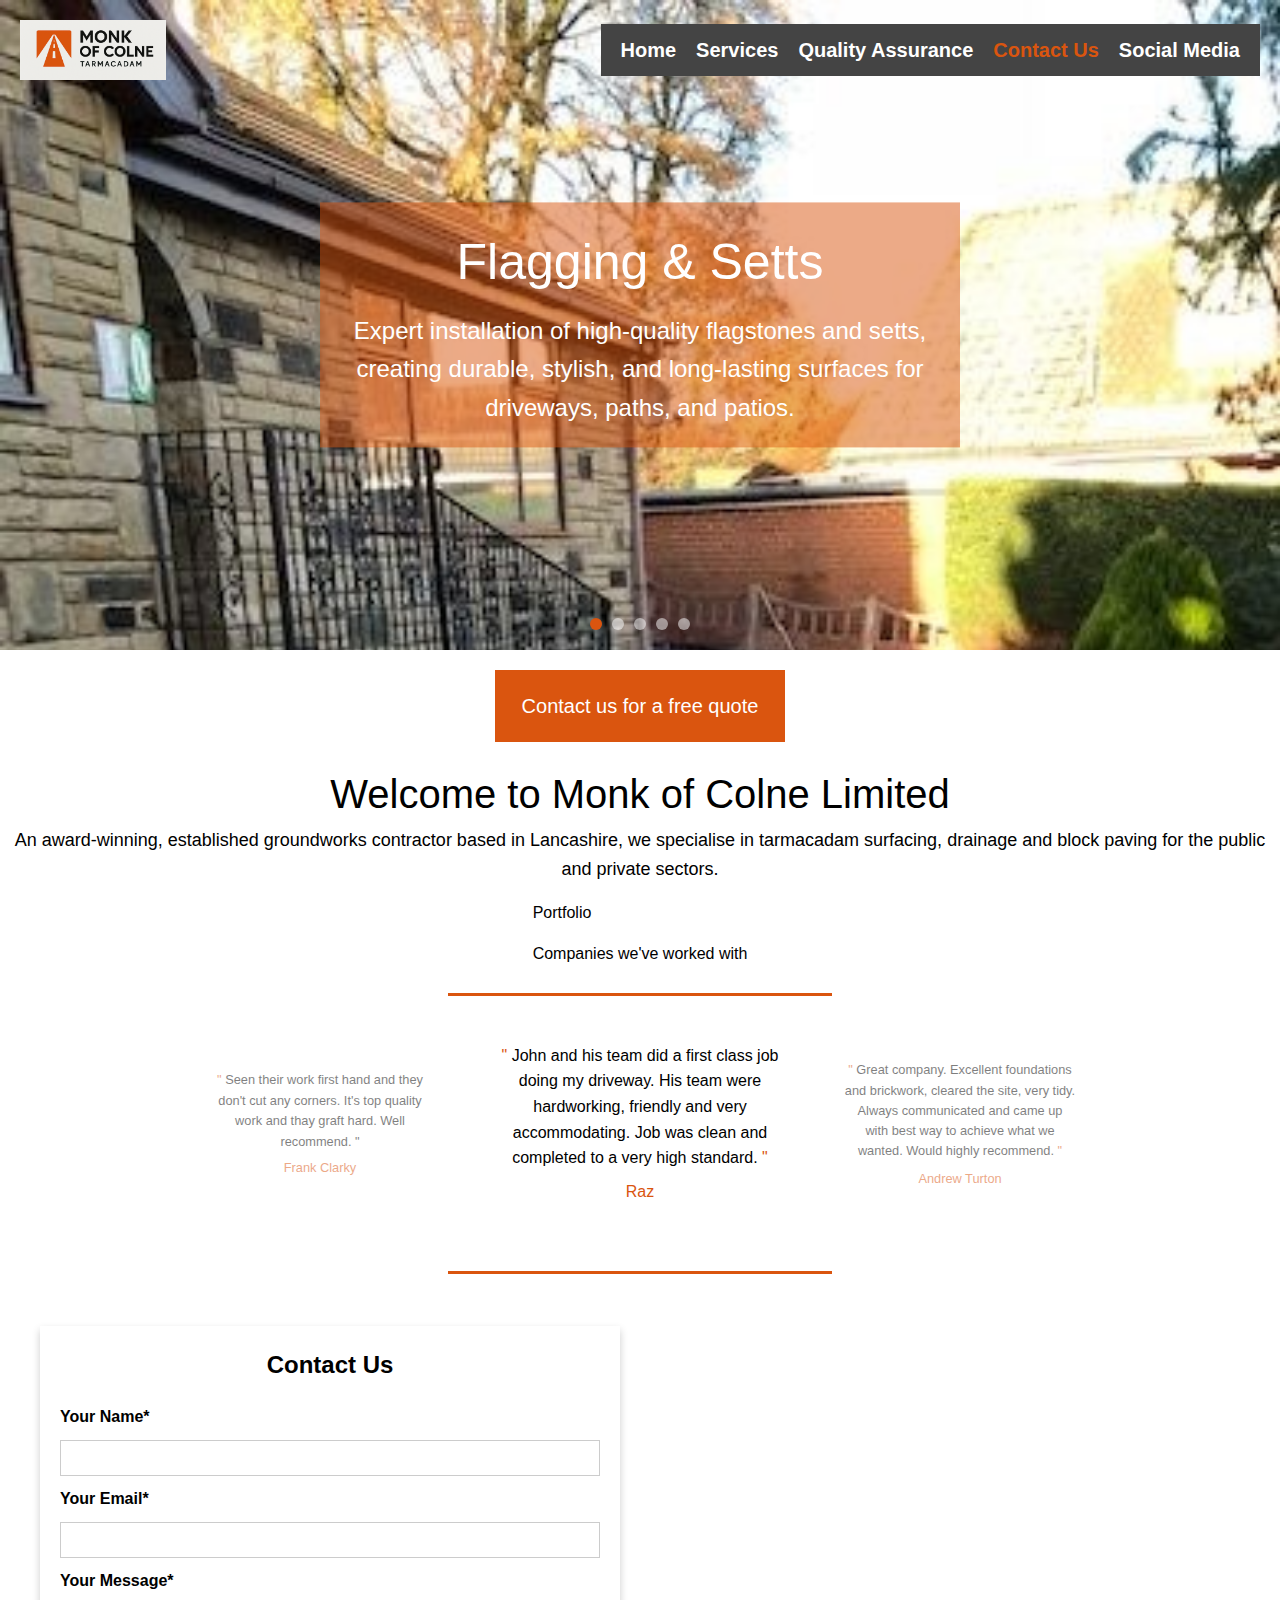
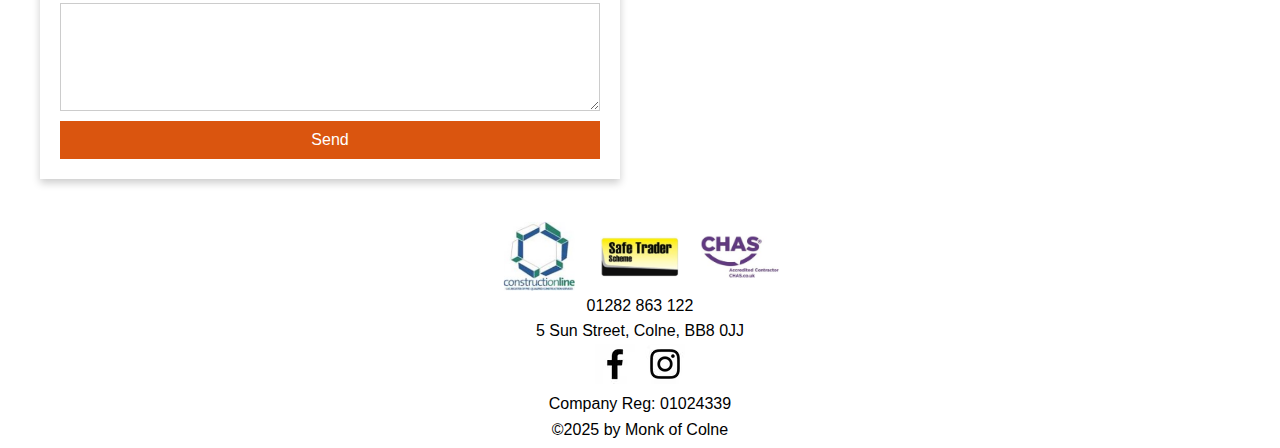
==== index.html @ 508a3753 "Update quote text" ====
<!DOCTYPE html>
<html lang="en">
<head>
  <meta charset="UTF-8" />
  <meta name="viewport" content="width=device-width, initial-scale=1, maximum-scale=1, user-scalable=no" />
  <title>Monk of Colne</title>
  <style>
    body { margin: 0; font-family: Calibri, sans-serif; line-height: 1.6; display: flex; flex-direction: column; align-items:center;}
    nav { position: fixed; top: 0; left: 0; right: 0; color: #fff; display: flex; justify-content: space-between; align-items: center; padding: 20px; transition: transform 0.3s ease-in-out, opacity 0.3s ease-in-out; z-index: 1000; }
    .logo { display: flex; justify-content: center; }
    .logo img { height: 60px; z-index: 1100; }
    .menu { display: flex; gap: 20px; padding: 10px 20px; background-color: #444; -webkit-tap-highlight-color: transparent; }
    .menu a { color: white; text-decoration: none; font-size: 20px; font-weight: bold; -webkit-tap-highlight-color: transparent; }
    .menu a:hover { color: #da550f; }
    .menu a:nth-child(4):hover { color: white; }
    .menu a:nth-child(4) { color: #da550f; }
    .burger { display: none; width: 40px; height: 32px; position: relative; cursor: pointer; z-index: 1100; outline: none; -webkit-tap-highlight-color: transparent; }
    .burger div { position: absolute; left: 0; width: 100%; height: 4px; background: #da550f; transition: all 0.3s ease; }
    .burger .line1 { top: 0; }
    .burger .line2 { top: 16px; }
    .burger .line3 { top: 32px; }
    .burger.toggle .line1 { top: 16px; transform: rotate(45deg); }
    .burger.toggle .line2 { opacity: 0; }
    .burger.toggle .line3 { top: 16px; transform: rotate(-45deg); }
    .carousel { position: relative; width: 100%; height: 650px; overflow: hidden; transition: background-position 0.3s ease; }
    .carousel-item { position: absolute; top: 0; left: 0; width: 100%; height: 100%; background-size: cover; background-position: center 0; background-repeat: no-repeat; opacity: 0; transition: opacity 0.6s ease; }
    .carousel-item.active { opacity: 1; z-index: 1; }
    .carousel-content { 
      position: absolute; top: 50%; left: 50%; transform: translate(-50%, -50%); 
      color: white; text-align: center; pointer-events: none; 
      background-color: rgba(218,85,15,0.5); padding: 20px; display: flex; flex-direction: column; align-items: center;
    }
    .carousel-header { font-size: 50px; margin-bottom: 10px; }
    .carousel-description { font-size: 24px; }
    .carousel.blur { filter: blur(5px); transition: filter 0.3s ease; }
    .carousel-dots { position: absolute; bottom: 20px; left: 50%; transform: translateX(-50%); display: flex; gap: 10px; z-index: 2; }
    .dot { width: 12px; height: 12px; border-radius: 50%; background: rgba(255,255,255,0.5); cursor: pointer; transition: background 0.3s ease; -webkit-tap-highlight-color: transparent; }
    .dot.active { background: #da550f; }
    /* .content { padding: 20px; } */
    .contact-button { background: #da550f; padding: 20px; margin: 20px 20px; color: white; cursor: pointer; width: 250px; font-size: 20px; text-align:center;}
    .contact-button:hover {
      background: #c9470d;
    }

    

    .footer {
      display: flex;
      flex-direction: column;
      align-items:center;
      padding-bottom: 5px;
    }

    .accredited {
      display: flex;
      align-items: center;
      gap: 20px;
    }

    .accredited img {
      width: 80px;
    }

    .social-media {
      display: flex;
      gap: 10px;
    }

    .contact-section {
      display: flex;
      flex-direction: row;
      align-items: center;
      width: 100%;
    }

    .contact-form,
    .contact-map {
      flex: 1;
      margin: 40px;
    }

    .contact-form {
      background-color: #fff;
      padding: 20px;
      box-shadow: 0 4px 8px rgba(0,0,0,0.2);
      transition: transform 0.3s ease, box-shadow 0.3s ease;
    }

    .contact-form:hover {
      transform: scale(1.02);
      box-shadow: 0 6px 12px rgba(0,0,0,0.3);
    }

    .contact-form h2 {
      margin-top: 0;
      text-align: center;
    }

    .contact-form form {
      display: flex;
      flex-direction: column;
      gap: 10px;
    }

    .contact-form label {
      font-weight: bold;
    }

    .contact-form input,
    .contact-form textarea {
      padding: 8px;
      border: 1px solid #ccc;
      font-family: inherit;
      font-size: 16px;
      width: 100%;
      box-sizing: border-box;
    }

    .contact-form button {
      padding: 10px;
      background-color: #da550f;
      color: #fff;
      border: none;
      cursor: pointer;
      font-size: 16px;
    }

    .contact-form button:hover {
      background-color: #c9470d;
    }

    .headline {
      padding: 0 10px;
    }

    .headline > .title {
      font-size: 40px;
      text-align: center;
    }

    .headline > .subtitle {
      font-size: 18px;
      text-align: center;
    }

    .contact-map iframe {
      width: 100%;
      height: 450px;
      border: 0;
      box-sizing: border-box;
    }



.quote-carousel {
  width:100%;
  height: 275px;
  overflow: hidden;
  transform:translateX(0);
}

.quote {
  cursor: pointer;
  position: absolute;
  left: 50%;
  transform: translate(100%, -50%) scale(0.6);
  opacity: 0;
  transition: transform 1s cubic-bezier(0.77, 0, 0.35, 1), opacity 0.5s ease-out;
  display: block;
  margin: 8em auto 4em;
  max-width: 18em;
  min-width: 12em;
  padding: 1em;

  -webkit-tap-highlight-color: transparent;       
}


.quote.previous {
  transform: translate(-150%, -50%) scale(0.8);
  opacity: 0.5;
  transition: transform 1s cubic-bezier(0.77, 0, 0.35, 1), opacity 1s 0.4s ease-out;
}


.quote.current {
  transform: translate(-50%, -50%);
  opacity: 1;
}


.quote.next {
  transform: translate(50%, -50%) scale(0.8);
  opacity: 0.5;
  transition: transform 1s cubic-bezier(0.77, 0, 0.35, 1), opacity 1s 0.6s ease-out;
}


.quote.remove-left {
  transform: translate(-100%, -50%) scale(0.8);
}

.quote.place-left {
  transform: translate(-100%, -50%) scale(0.6);
  transition: none;
}


.quote-text-container {
  text-align: center;
}


.quote-text {
  position: relative;
  display: inline-block;
}

.orange {
  color: #da550f;
}

.quotee {
  color: #da550f;
  margin-top: 0.5em;
}

.divider {
  height: 3px;
  width: 30%;
  background-color: #da550f;;
}

.mar-t10 {
  margin-top: 10px;
}

.mar-b10 {
  margin-bottom: 10px;
}

    @media (max-width: 768px) {
      .burger { display: flex; }
      .carousel { height: 450px; }
      .logo img { height: 50px; }
      .menu { 
        position: fixed; top: 0; left: 0; width: 100%; background-color: #444; 
        flex-direction: column; justify-content: end; align-items: center; gap: 0; 
        opacity: 0; transform: translateY(-10px); pointer-events: none; 
        transition: opacity 0.3s ease, transform 0.3s ease; z-index: 1050; padding: 0;
      }
      .menu.active { opacity: 1; transform: translateY(0); pointer-events: auto; }
      .menu a { font-size: 24px; padding: 10px 0; width: 100%; text-align: center; font-weight: normal; color: white; }
      .menu a:first-child { padding-top: 80px; }
      .menu a:hover { color: white; }
      .carousel-header { font-size: 30px; width: max-content; }
      .carousel-description { font-size: 16px; }
      
      .contact-section {
        flex-direction: column;
      }
      .contact-form,
      .contact-map {
        width: 80%;
      }
      .contact-map iframe {
        height: 300px;
      }
    }
  </style>
</head>
<body>
  <nav id="navbar">
    <div class="logo">
      <img src="MonkOfColne.png" alt="Logo">
    </div>
    <div class="burger" id="burger" tabindex="0">
      <div class="line1"></div>
      <div class="line2"></div>
      <div class="line3"></div>
    </div>
    <div class="menu">
      <a href="#">Home</a>
      <a href="#">Services</a>
      <a href="#">Quality Assurance</a>
      <a href="#">Contact Us</a>
      <a href="#">Social Media</a>
    </div>
  </nav>
  <div class="carousel" id="carousel">
    <div class="carousel-item active" style="background-image: url('slide1.jpg');">
      <div class="carousel-content">
        <div class="carousel-header">Flagging & Setts</div>
        <div class="carousel-description">Expert installation of high-quality flagstones and setts, creating durable, stylish, and long-lasting surfaces for driveways, paths, and patios.</div>
      </div>
    </div>
    <div class="carousel-item" style="background-image: url('slide2.jpg');">
      <div class="carousel-content">
        <div class="carousel-header">Drainage & Excavations</div>
        <div class="carousel-description">Professional drainage solutions and excavations, ensuring efficient water management and solid foundations for all construction projects.</div>
      </div>
    </div>
    <div class="carousel-item" style="background-image: url('slide3.jpg');">
      <div class="carousel-content">
        <div class="carousel-header">Road & Footpath<br>Construction</div>
        <div class="carousel-description">High-quality road and footpath construction, delivering durable, safe, and well-engineered surfaces for public and private spaces.</div>
      </div>
    </div>
    <div class="carousel-item" style="background-image: url('slide4.jpg');">
      <div class="carousel-content">
        <div class="carousel-header">Street Calming Areas</div>
        <div class="carousel-description">Design and construction of street calming areas, enhancing safety and reducing traffic speed in residential and urban environments.</div>
      </div>
    </div>
    <div class="carousel-item" style="background-image: url('slide5.jpg');">
      <div class="carousel-content">
        <div class="carousel-header">Tarmacadam</div>
        <div class="carousel-description">Expert machine or hand-lay tarmacadam services, delivering smooth, durable, and high-quality surfaces for roads, driveways, and pathways.</div>
      </div>
    </div>
    <div class="carousel-dots" id="carousel-dots"></div>
  </div>
  <div class="contact-button">Contact us for a free quote</div>
  <div class="headline">
    <div class="title">Welcome to Monk of Colne Limited</div>
    <div class="subtitle">An award-winning, established groundworks contractor based in Lancashire, we specialise in tarmacadam surfacing, drainage and block paving for the public and private sectors.</div>
  </div>
  <div class="content">
    <p>Portfolio</p>
    <p>Companies we've worked with</p>
  </div>
  <div class="divider mar-t10"></div>
  <div class="quote-carousel" id="quotes-carousel">
    <div class="quote previous">
      <div class="quote-text-container">
        <div class="quote-text">
          <span class="orange">"</span>
          Seen their work first hand and they don't cut any corners. It's top quality work and thay graft hard. Well recommend.
          <span class="quotation">"</span>
        </div>
        <div class="quotee">Frank Clarky</div>
      </div>
    </div>
    <div class="quote current">
      <div class="quote-text-container">
        <div class="quote-text">
          <span class="orange">"</span>
          John and his team did a first class job doing my driveway. His team were hardworking, friendly and very accommodating. Job was clean and completed to a very high standard.
          <span class="orange">"</span>
        </div>
        <div class="quotee">Raz</div>
      </div>
    </div>
    <div class="quote next">
      <div class="quote-text-container">
        <div class="quote-text">
          <span class="orange">"</span>
          Great company. Excellent foundations and brickwork, cleared the site, very tidy. Always communicated and came up with best way to achieve what we wanted. Would highly recommend.
          <span class="orange">"</span>
        </div>
        <div class="quotee">Andrew Turton</div>
      </div>
    </div>
    <div class="quote">
      <div class="quote-text-container">
        <div class="quote-text">
          <span class="orange">"</span>
          Fantastic service! Professional team, on-time delivery, and excellent quality. They handled our commercial project flawlessly. Highly recommend for complex engineering needs!
          <span class="orange">"</span>
        </div>
        <div class="quotee">Olivia Chambers</div>
      </div>
    </div>
    <div class="quote">
      <div class="quote-text-container">
        <div class="quote-text">
          <span class="orange">"</span>
          Great experience! Efficient, reliable, and innovative solutions. They saved us time and money while maintaining top-notch quality. Will hire again!
          <span class="orange">"</span>
        </div>
        <div class="quotee">Matthew Fox</div>
      </div>
    </div>
  </div>
  <div class="divider mar-b10"></div>
  <div class="contact-section">
    <div class="contact-form">
      <h2>Contact Us</h2>
      <form>
        <label for="name">Your Name*</label>
        <input type="text" id="name" name="name" required>
        
        <label for="email">Your Email*</label>
        <input type="email" id="email" name="email" required>
        
        <label for="message">Your Message*</label>
        <textarea id="message" name="message" rows="5" required></textarea>
        
        <button type="submit">Send</button>
      </form>
    </div>
    <div class="contact-map">
      <iframe width="600" height="450" style="border:0" loading="lazy" allowfullscreen src="https://www.google.com/maps/embed/v1/search?q=5%20Sun%20St%2C%20Colne%20BB8%200JJ%2C%20UK&key=AIzaSyDgh74fyIKHWqivHHA8jGVUnM419wnms5o"></iframe>
    </div>
  </div>
  
  <div class="footer">
    <div class="accredited">
      <img src="construction-line.png"></img>
      <img src="safe-trader-scheme.png"></img>
      <img src="chas.png"></img>
    </div>
    <div>01282 863 122</div>
    <div>5 Sun Street, Colne, BB8 0JJ</div>
    <div class="social-media">
      <a href="https://www.facebook.com"><img src="Facebook.avif"></img></a>
      <a href="https://www.instagram.com"><img src="Instagram.avif"></img></a>
    </div>
    <div>Company Reg: 01024339</div>
    <div>©2025 by Monk of Colne</div>
  </div>
  <script>
    const burger = document.getElementById('burger');
    const menu = document.querySelector('.menu');
    const navbar = document.getElementById('navbar');
    const carousel = document.getElementById('carousel');
    const carouselItems = document.querySelectorAll('.carousel-item');
    const dotsContainer = document.getElementById('carousel-dots');
    let currentIndex = 0;
    const totalItems = carouselItems.length;
    function createDots() {
      dotsContainer.innerHTML = '';
      for (let i = 0; i < totalItems; i++) {
        const dot = document.createElement('span');
        dot.classList.add('dot');
        if (i === 0) dot.classList.add('active');
        dot.setAttribute('data-index', i);
        dot.addEventListener('pointerdown', function() {
          clearInterval(slideInterval);
          showSlide(parseInt(this.getAttribute('data-index')));
          slideInterval = setInterval(nextSlide, 5000);
        });
        dotsContainer.appendChild(dot);
      }
    }
    function showSlide(index) {
      carousel.classList.add('blur');
      setTimeout(() => {
        carouselItems[currentIndex].classList.remove('active');
        dotsContainer.children[currentIndex].classList.remove('active');
        currentIndex = index;
        carouselItems[currentIndex].classList.add('active');
        dotsContainer.children[currentIndex].classList.add('active');
      }, 300);
      setTimeout(() => { carousel.classList.remove('blur'); }, 300);
    }
    function nextSlide() {
      let nextIndex = (currentIndex + 1) % totalItems;
      showSlide(nextIndex);
    }
    function prevSlide() {
      let prevIndex = (currentIndex - 1 + totalItems) % totalItems;
      showSlide(prevIndex);
    }
    createDots();
    let slideInterval = setInterval(nextSlide, 5000);
    let startX = null;
    carousel.addEventListener('touchstart', function(e) {
      startX = e.touches[0].clientX;
    }, {passive: true});
    carousel.addEventListener('touchend', function(e) {
      if (startX === null) return;
      let diffX = e.changedTouches[0].clientX - startX;
      if (Math.abs(diffX) > 50) {
        clearInterval(slideInterval);
        if(diffX < 0) { nextSlide(); }
        else { prevSlide(); }
        slideInterval = setInterval(nextSlide, 5000);
      }
      startX = null;
    }, {passive: true});
    burger.addEventListener('pointerdown', function(e) {
      e.stopPropagation();
      burger.classList.toggle('toggle');
      menu.classList.toggle('active');
    });
    document.addEventListener('pointerdown', function(e) {
      if(menu.classList.contains('active')) {
        if(!menu.contains(e.target) && !burger.contains(e.target)) {
          burger.classList.remove('toggle');
          menu.classList.remove('active');
        }
      }
    });
    window.addEventListener('scroll', function() {
      if(window.pageYOffset < 50) {
        navbar.style.transform = 'translateY(0)';
        navbar.style.opacity = '1';
      } else {
        navbar.style.transform = 'translateY(-100%)';
        navbar.style.opacity = '0';
        burger.classList.remove('toggle');
        menu.classList.remove('active');
      }
      let offset = window.pageYOffset;
      const activeItem = document.querySelector('.carousel-item.active');
      if(activeItem) { activeItem.style.backgroundPositionY = (-offset * 0.3) + 'px'; }
    });

    document.addEventListener('DOMContentLoaded', function() {
  var carousel = document.getElementById('quotes-carousel');
  
  // Event delegation: Listen for clicks on elements with .next or .previous classes.
  carousel.addEventListener('click', function(e) {
    var nextBtn = e.target.closest('.next');
    var prevBtn = e.target.closest('.previous');
    if (nextBtn) {
      showNextQuoteClick();
    } else if (prevBtn) {
      showPreviousQuoteClick();
    }
  });

  window.carouselRunning = true;
  window.restartingCarousel = null;

  // Automatically cycle through quotes every 4 seconds
  setInterval(function() {
    if (window.carouselRunning) {
      showNextQuote();
    }
  }, 4000);
});

function showNextQuoteClick() {
  window.carouselRunning = false;
  clearTimeout(window.restartingCarousel);
  showNextQuote();
  restartAutomatic();
}

function showPreviousQuoteClick() {
  window.carouselRunning = false;
  clearTimeout(window.restartingCarousel);
  showPreviousQuote();
  restartAutomatic();
}

function restartAutomatic() {
  clearTimeout(window.restartingCarousel);
  window.restartingCarousel = setTimeout(function() {
    window.carouselRunning = true;
  }, 7000);
}

function showNextQuote() {
  var allQuotes = document.querySelectorAll('#quotes-carousel .quote');
  var current = document.querySelector('#quotes-carousel .current');
  var previous = document.querySelector('#quotes-carousel .previous');
  var next = document.querySelector('#quotes-carousel .next');

  if (current) {
    current.classList.remove('current');
    current.classList.add('previous');
  }
  if (next) {
    next.classList.remove('next');
    next.classList.add('current');
  }
  if (previous) {
    previous.classList.remove('previous');
    previous.classList.add('remove-left');
    setTimeout(function() {
      previous.classList.remove('remove-left');
    }, 1000);
  }
  
  // Determine which quote should now be the "next" one.
  allQuotes.forEach(function(item, index) {
    if (item.classList.contains('current')) {
      if (allQuotes[index + 1]) {
        allQuotes[index + 1].classList.add('next');
        allQuotes[index + 1].classList.remove('remove-left');
      } else {
        allQuotes[0].classList.add('next');
        allQuotes[0].classList.remove('remove-left');
      }
    }
  });
}

function showPreviousQuote() {
  var allQuotes = document.querySelectorAll('#quotes-carousel .quote');
  var current = document.querySelector('#quotes-carousel .current');
  var previous = document.querySelector('#quotes-carousel .previous');
  var next = document.querySelector('#quotes-carousel .next');

  if (current) {
    current.classList.remove('current');
    current.classList.add('next');
  }
  if (previous) {
    previous.classList.remove('previous');
    previous.classList.add('current');
  }
  if (next) {
    next.classList.remove('next');
  }
  
  // Determine which quote should now be the previous one.
  allQuotes.forEach(function(item, index) {
    if (item.classList.contains('current')) {
      if (allQuotes[index - 1]) {
        allQuotes[index - 1].classList.add('place-left');
        setTimeout(function() {
          allQuotes[index - 1].classList.add('previous');
          allQuotes[index - 1].classList.remove('place-left');
        }, 10);
      } else {
        allQuotes[allQuotes.length - 1].classList.add('place-left');
        setTimeout(function() {
          allQuotes[allQuotes.length - 1].classList.add('previous');
          allQuotes[allQuotes.length - 1].classList.remove('place-left');
        }, 10);
      }
    }
  });
}

  </script>
</body>
</html>
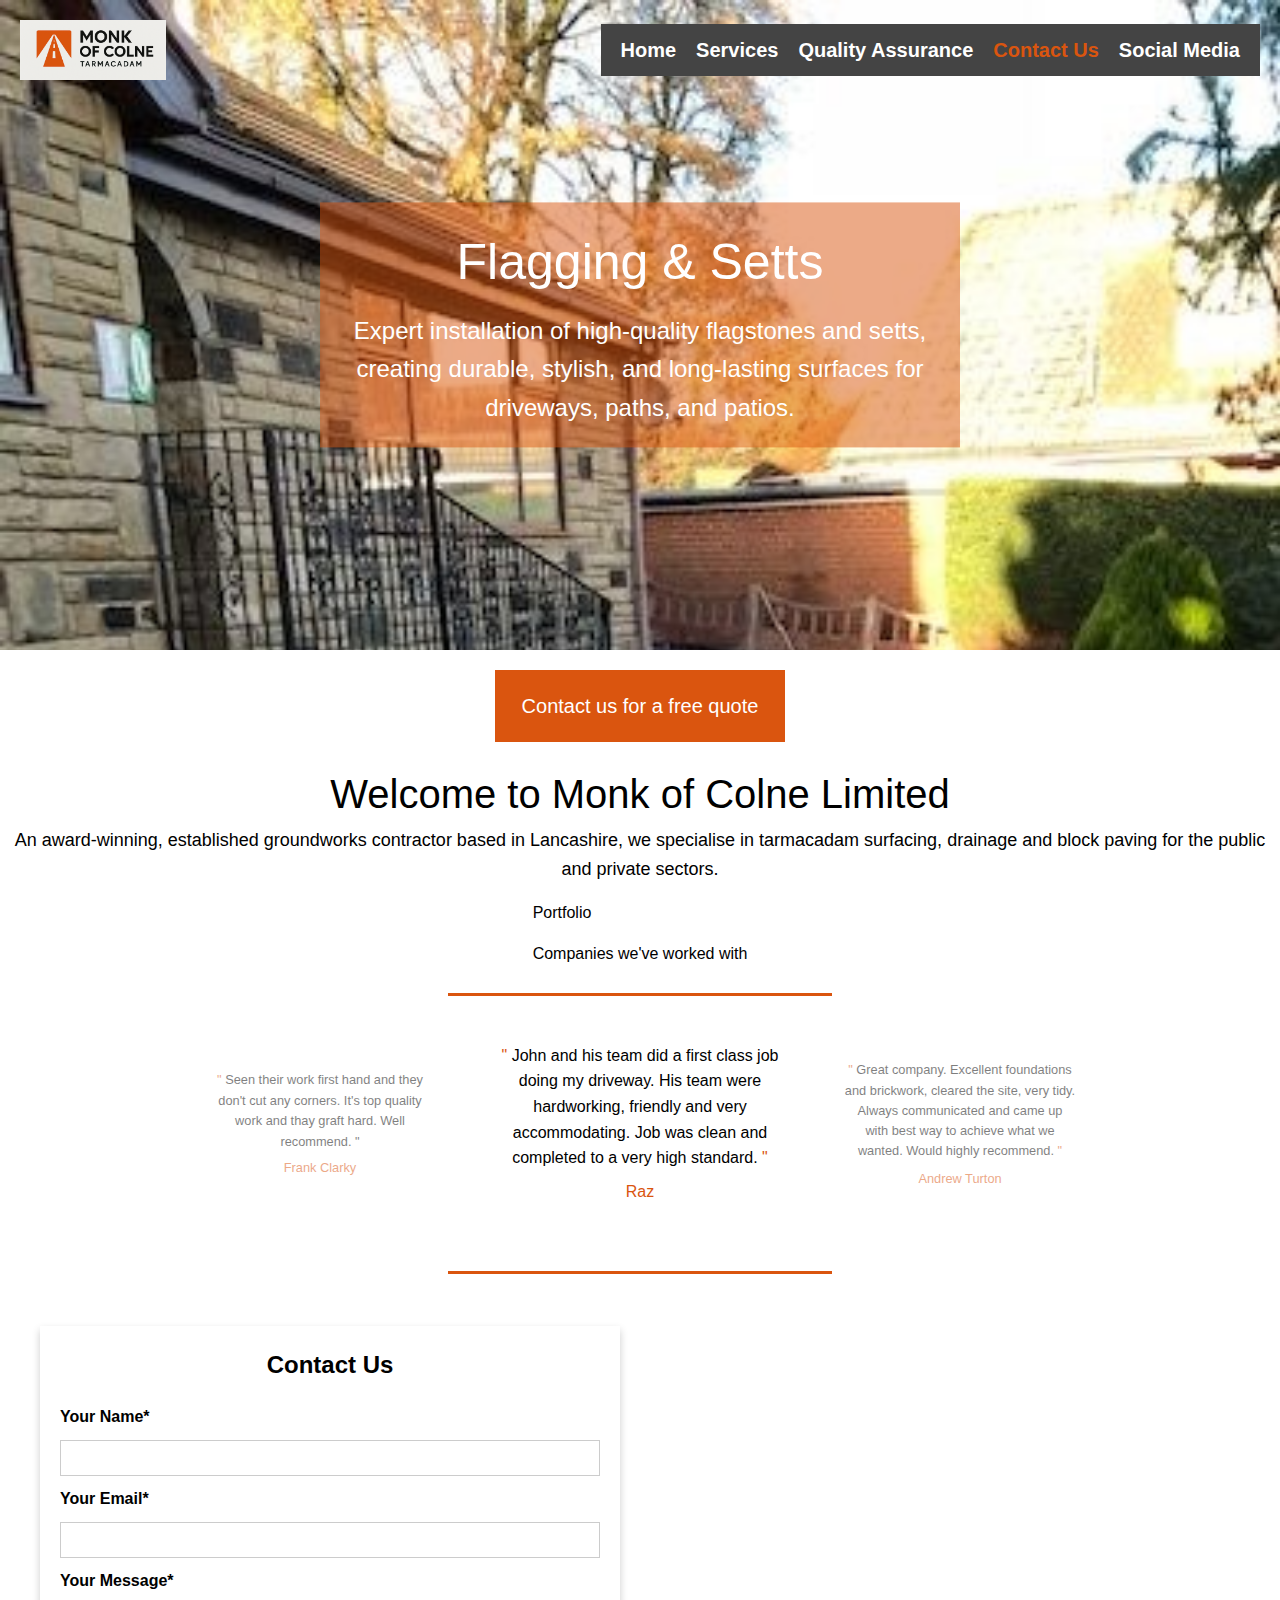
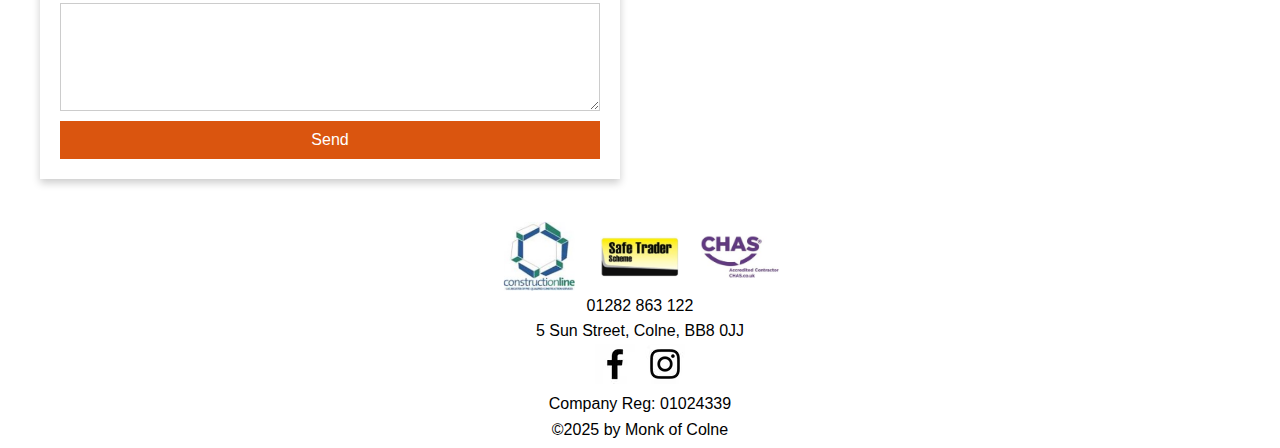
==== commit f0d32428: "Update to set background Y to 0 on refresh." ====
--- a/index.html
+++ b/index.html
@@ -450,6 +450,7 @@
         dotsContainer.children[currentIndex].classList.remove('active');
         currentIndex = index;
         carouselItems[currentIndex].classList.add('active');
+carouselItems[current index].style.backgroundPositionY = 0;
         dotsContainer.children[currentIndex].classList.add('active');
       }, 300);
       setTimeout(() => { carousel.classList.remove('blur'); }, 300);
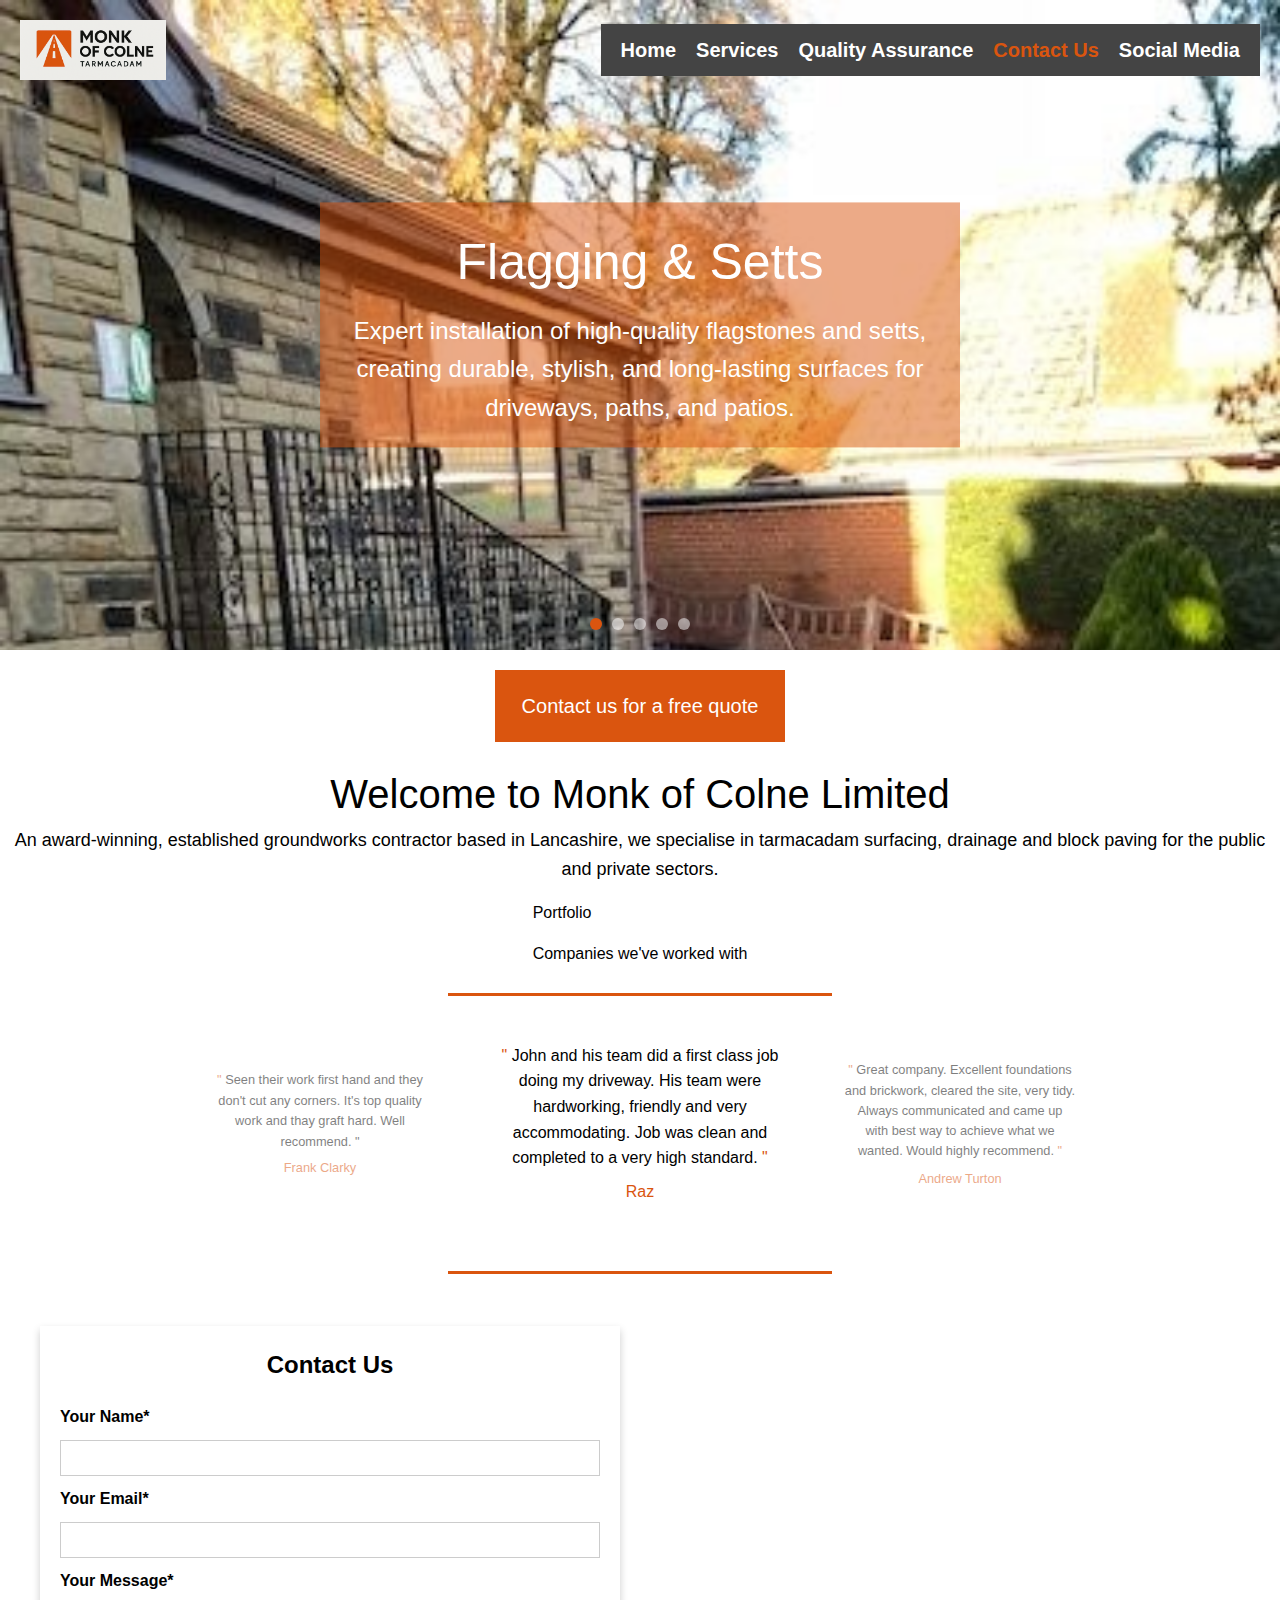
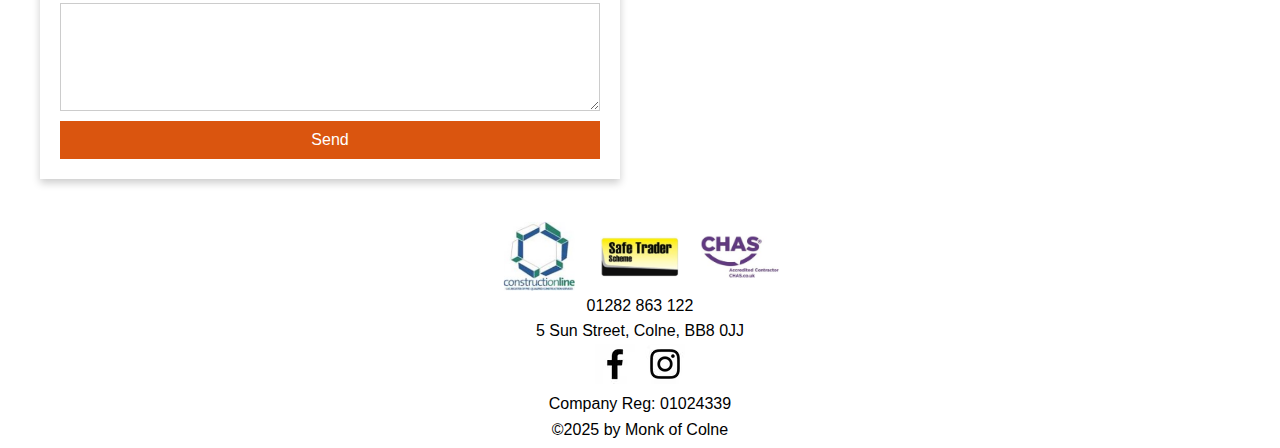
==== commit 95f55900: "update background Y fix" ====
--- a/index.html
+++ b/index.html
@@ -450,7 +450,7 @@
         dotsContainer.children[currentIndex].classList.remove('active');
         currentIndex = index;
         carouselItems[currentIndex].classList.add('active');
-carouselItems[current index].style.backgroundPositionY = 0;
+carouselItems[currentIndex].style.backgroundPositionY = 0;
         dotsContainer.children[currentIndex].classList.add('active');
       }, 300);
       setTimeout(() => { carousel.classList.remove('blur'); }, 300);
